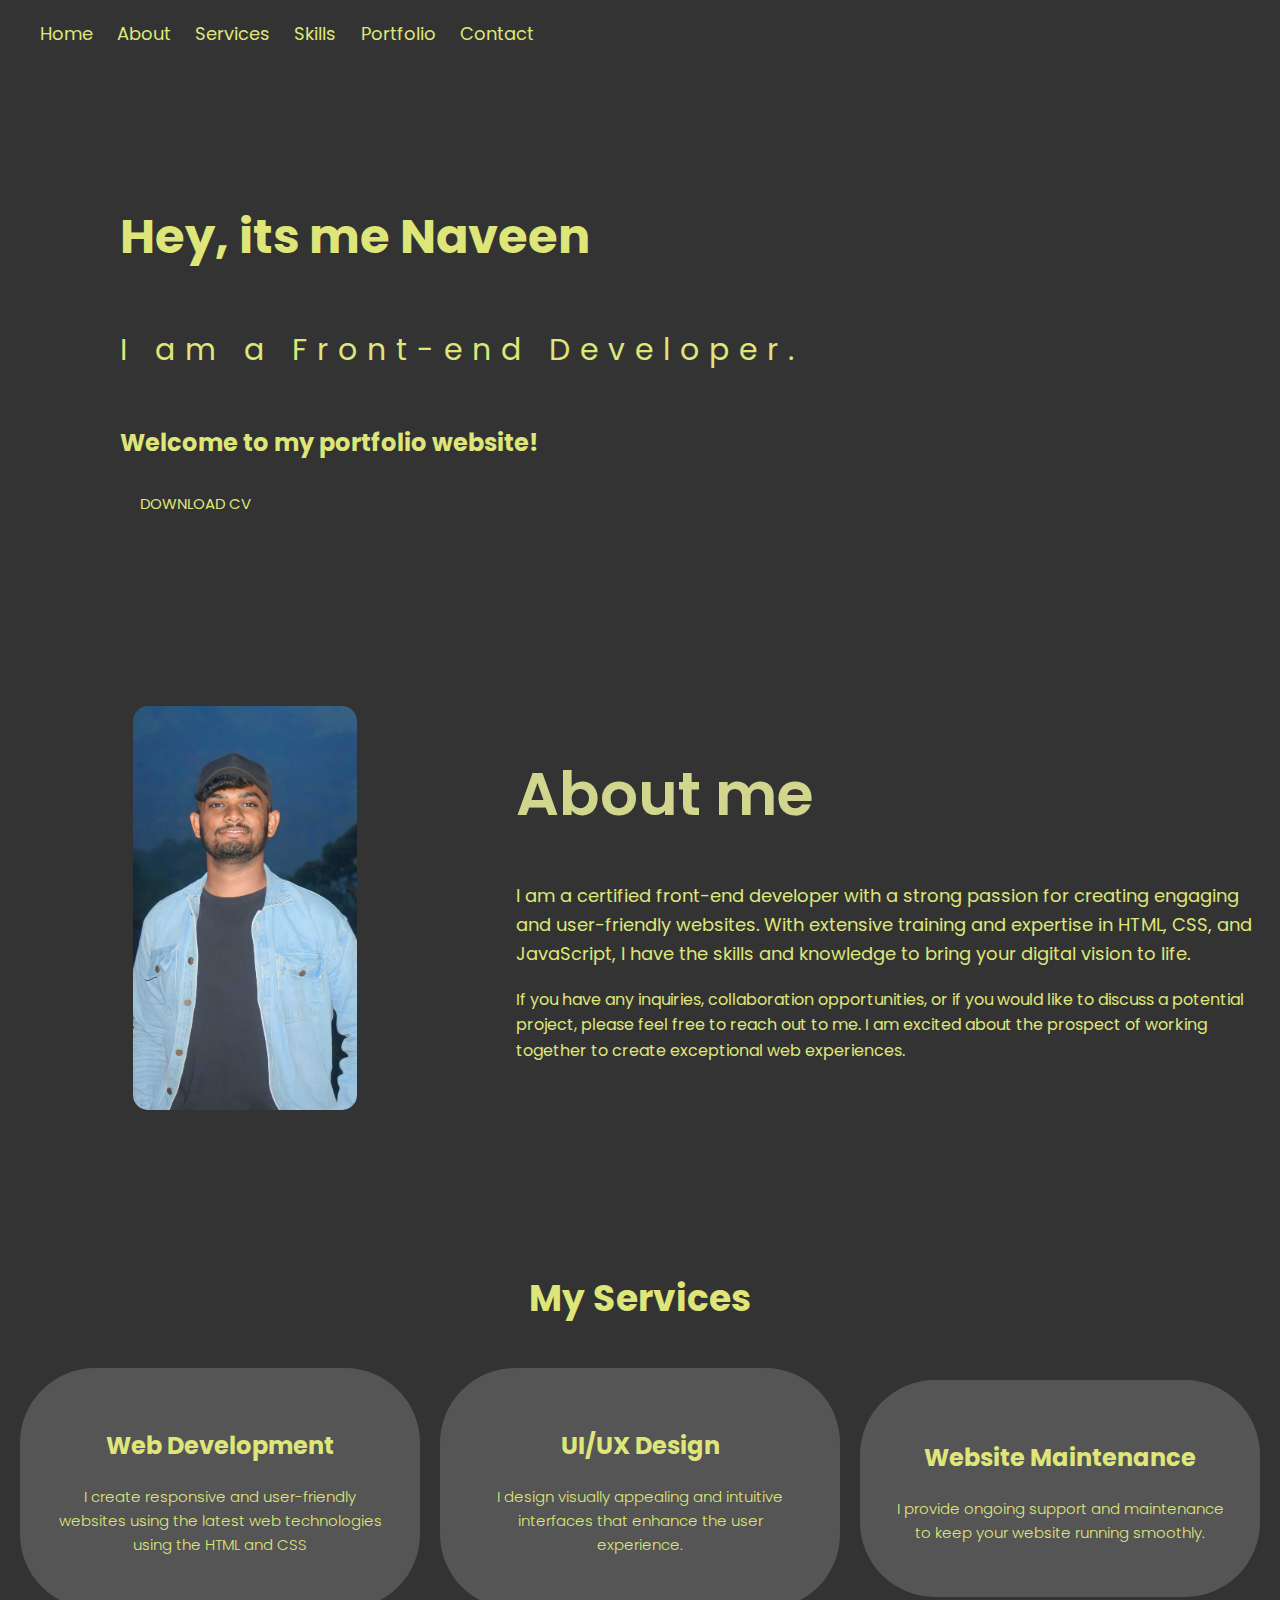
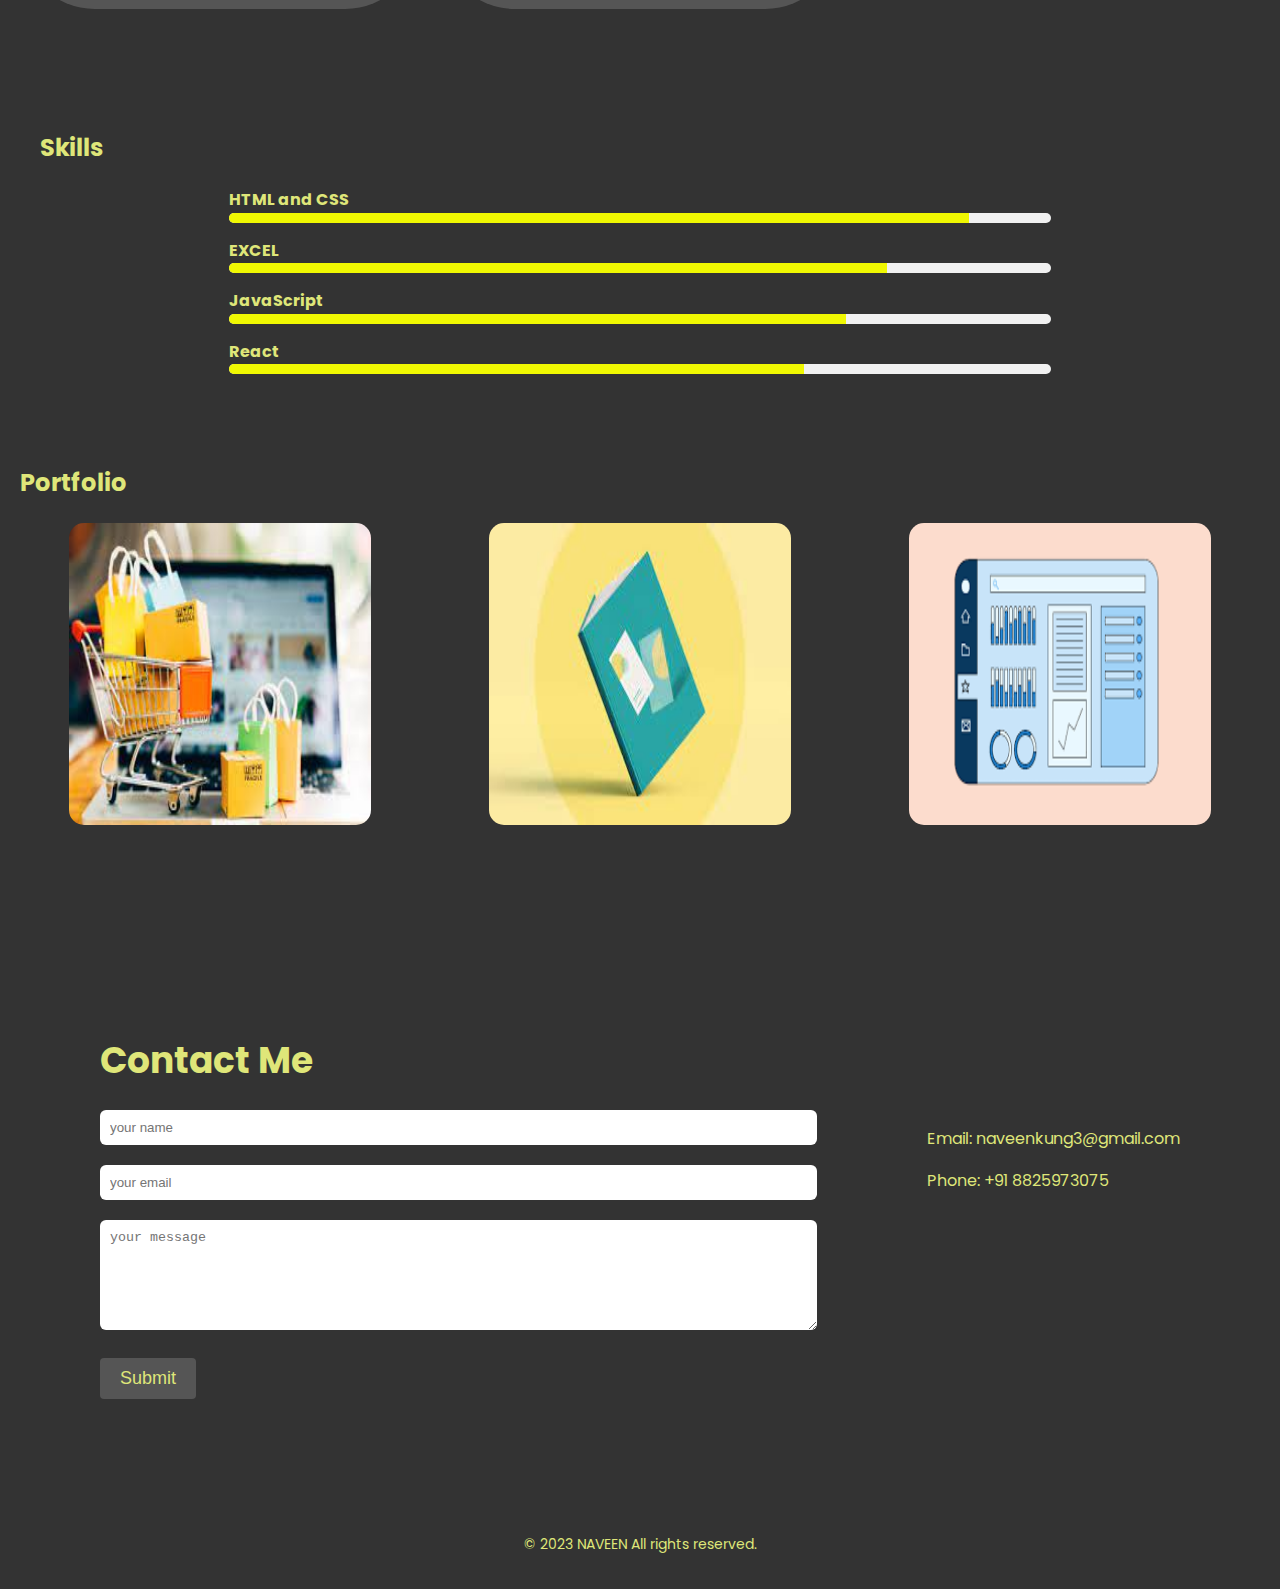
==== index.html @ 8a01bca8 "Rename portfolio1.html to index.html" ====
<!DOCTYPE html>
<html lang="en">
<head>
    <meta charset="UTF-8">
    <meta name="viewport" content="width=device-width, initial-scale=1.0">
    <title>Naveen Portfolio</title>
    <link rel="stylesheet" href="portfolio1.css">
    <link href="https://fonts.googleapis.com/css2?family=Poppins:wght@300;400;500;600;700&display=swap" rel="stylesheet">
</head>
<body>
    <header>
        <nav>
            <ul class="nav-links" id="sidemenu">
                <li><a href="#home">Home</a></li>
                <li><a href="#about">About</a></li>
                <li><a href="#services">Services</a></li>
                <li><a href="#skills">Skills</p></li>
                <li><a href="#portfolio">Portfolio</a></li>
                <li><a href="#contact">Contact</a></li>
                <i class="fa-sharp fa-solid fa-xmark" onclick="closemenu()"></i>
            </ul>
            <i class="fa-solid fa-bars" onclick="openmenu()"></i>
        </nav>

    <section id="home" class="hero">
      <div class="text_animation">
        <h1>Hey, its me Naveen</h1>
        <p>I am a Front-end Developer.</p>
        <h2>Welcome to my portfolio website!</h2>
        <a href="./images/naveencv.pdf" download class="cv-button">DOWNLOAD CV</a>
        </div>
    </section>
     

    <section id="about" class="about">
      <div class="row">
        <div class="about-col-1">
            <img src="./images/myprofile.jpg" >
        </div>
        <div class="about-col-2">
          <h1 class="sub-title">About me</h1>
          <p class="about-me-content">
            I am a certified front-end developer with a strong passion for creating engaging and user-friendly websites. With extensive training and expertise in HTML, CSS, and JavaScript, I have the skills and knowledge to bring your digital vision to life.
          </p>
          <p>If you have any inquiries, collaboration opportunities, or if you would like to discuss a potential project, please feel free to reach out to me. I am excited about the prospect of working together to create exceptional web experiences.</p>
          </div>
        </div> 
         </section>

    <section id="services">
      <div class="services-container">
          <h2>My Services</h2>
          <div class="services-grid">
              <div class="service">
                  <i class="fas fa-code"></i>
                  <h3>Web Development</h3>
                  <p>I create responsive and user-friendly websites using the latest web technologies using the HTML and CSS</p>
              </div>
              <div class="service">
                  <i class="fas fa-paint-brush"></i>
                  <h3>UI/UX Design</h3>
                  <p>I design visually appealing and intuitive interfaces that enhance the user experience.</p>
              </div>
              <div class="service">
                  <i class="fas fa-cogs"></i>
                  <h3>Website Maintenance</h3>
                  <p>I provide ongoing support and maintenance to keep your website running smoothly.</p>
              </div>
          </div>
      </div>
  </section>
  <div id="skills" class="skills-section">
    <h2>Skills</h2>
    <ul class="skills-list">
      <li>
        <span class="skill-name">HTML and CSS</span>
        <div class="skill-bar">
          <div class="skill-progress" style="width: 90%;"></div>
        </div>
      </li>
      <li>
        <span class="skill-name">EXCEL</span>
        <div class="skill-bar">
          <div class="skill-progress" style="width: 80%;"></div>
        </div>
      </li>
      <li>
        <span class="skill-name">JavaScript</span>
        <div class="skill-bar">
          <div class="skill-progress" style="width: 75%;"></div>
        </div>
      </li>
      <li>
        <span class="skill-name">React</span>
        <div class="skill-bar">
          <div class="skill-progress" style="width: 70%;"></div>
        </div>
      </li>
    </ul>
  </div>      

  <section id="portfolio">
      <div class="portfolio-container">
          <h2>Portfolio</h2>
          <div class="portfolio-grid">
              <div class="portfolio-item">
                  <img src="./images/project1.jpg" alt="Project 1">
                  <div class="portfolio-overlay">
                      <h3>ONLINE STORE</h3>
                      <p>I have created a user friendly sample online store using the HTML and CSS</p>
                      <a href=""><i class="fa-solid fa-arrow-up-right-from-square"></i></a>
                  </div>
              </div>
              <div class="portfolio-item">
                  <img src="./images/project2.jpeg"Project 2">
                  <div class="portfolio-overlay">
                      <h3>PERSONAL PORTFOLIO</h3>
                      <p>Creating a own portfolio website using the HTML, CSS and Javascript.</p>
                      <a href="#"><i class="fa-solid fa-arrow-up-right-from-square"></i></i></a>
                  </div>
              </div>
              <div class="portfolio-item">
                  <img src="./images/project3.png" alt="Project 3">
                  <div class="portfolio-overlay">
                      <h3>SOCILA MEDIA DASHBOARD</h3>
                      <p>This websitewill be totally using the react framework with latest UI designing</p>
                      <a href="#"><i class="fa-solid fa-arrow-up-right-from-square"></i></i></a>
                  </div>
              </div>
          </div>
      </div>
      </section>
    </header>

    <section id="contact" class="contact">
        <h2>Contact Me</h2>
        <div class="row">
          <div class="contact-left">
            <form>
              <input type="text" name="Name" placeholder="your name" required>
              <input type="email" name="email" placeholder="your email" required>
              <textarea name="message"  rows="6" placeholder="your message"></textarea>
              <button type="submit" class="btn btn2">Submit</button>
              
          </form>
          </div>
          <div class="contact-right">
                  <p>Email: naveenkung3@gmail.com</p>
                  <p>Phone: +91 8825973075</p>
          </div>
    </section>

    <footer>
        <p>&copy; 2023 NAVEEN All rights reserved.</p>
    </footer>

    <script>
       
 
 var tablinks = document.getElementsByClassName('tab-links');
      var tabcontents = document.getElementsByClassName('tab-contents');
  
  
  function opentab(tabname){
      for(tablink of tablinks){
          tablink.classList.remove('active-link');
      }
      for(tabcontent of tabcontents){
          tabcontent.classList.remove('active-tab');
      }
      event.currentTarget.classList.add('active-link');
      document.getElementById(tabname).classList.add('active-tab');
  }
  
      var sidemenu = document.getElementById('sidemenu');
  
      function openmenu(){
          sidemenu.style.right = "0";
      }
      function closemenu(){
          sidemenu.style.right = "-200px";
      }

      // Smooth scrolling for anchor links
      document.querySelectorAll('a[href^="#"]').forEach(anchor => {
      anchor.addEventListener('click', function (e) {
        e.preventDefault();

        document.querySelector(this.getAttribute('href')).scrollIntoView({
            behavior: 'smooth'
        });
      });
    });
     function scrollToSection(sectionId) {
     const section = document.getElementById(sectionId);
     if (section) {
     section.scrollIntoView({ behavior: 'smooth' });
    }
  }
  
      // Automatically scroll to a specific section when the page loads
      window.addEventListener('load', () => {
     // Replace 'section1' with the actual ID of the section you want to scroll to
     scrollToSection('section1');
  });
  
    </script>
</body>
</html>
---- portfolio1.css ----
@keyframes animateText {
  0% {
      font-size: 24px;
      color: #333;
  }
  50% {
      font-size: 32px;
      color: #555;
  }
  100% {
      font-size: 24px;
      color: #333;
  }
}

body {
  margin: 0;
  padding: 0;
  font-family: 'Poppins', sans-serif;
  background-color: #f1f1f1;
  line-height: 1.6;
}

header {
  background-color: #333;
  padding: 20px;
  color: #dfe679;
  .skill{
    background: #353b48;
    display: block;
    height: 20px;
    border: 1px solid rgbs(0,0,0,0.3);
    border-radius: 10px;
    overflow: hidden;
    /* box-shadow: 0 1px 3px rgba(0,0,0,0.12), 0 1px 2px rgba(0,0,0,0.24); */
    
}
.bar{
    background: #ababab;
    height: 20px;
    border: 1px solid;
    border-radius: 10px;
}
.bar{
    width: 85%;
}
.bar2{
    width: 75%;
}
.bar3{
    width: 60%;
}
.bar4{
    width: 50%;
}
.tab-contents ul li span{
    color: #b54769;
    font-size: 20px;
    font-style: italic;
}
.tab-contents{
    display: none;
}
.tab-contents.active-tab{
    display: block;
}
  
}
.nav-link {
  color: #333;
  font-size: 16px;
  transition: font-size 0.3s;
}

.nav-link:hover {
  font-size: 20px;
  background-color: #dfe679;
  color: #555;
}


.nav-links {
  list-style: none;
  padding: 0;
  margin: 0;
}

.nav-links li {
  display: inline-block;
  margin-left: 20px;
}

.nav-links a {
  color: #dfe679;
  text-decoration: none;
  font-size: 18px;
}

.hero {
  background-color: #333;
  padding: 100px;
  color: #dfe679;
  text-align: left;
  animation: textAnimation 1s ease-in-out forwards ;
}

.header-text h1{
  margin-top: 20px;
  font-size: 49px;
}
.header-text h2{
  margin-top: 18px;
  font-size: 40px;
  color: #dfe679;
}
.header-text span{
  color: #615e5f;
}


.hero h1 {
  font-size: 48px;
  margin-bottom: 20px;
  
}
.text_animation p{
  display: inline-block;
  font-size: 30px;
  letter-spacing: 10px;
  animation: textAnimation 1s ease-in-out forwards;
}
@keyframes textAnimation {
  0% {
    opacity: 0;
    transform: translateY(50px);
  }
  100% {
    opacity: 1;
    transform: translateY(0);
  }
  
}
#about{
  padding: 80px 0;
  color: #dfe679;
}
.row{
  display: flex;
  flex-wrap: wrap;
  justify-content: space-between;
}
.about-col-1{
  flex-basis: 30%;

}
.about-col-1 img{
  margin-left: 3cm;
  height: 100%;
  width: 60%;
  border-radius: 15px;
}
.about-col-2{
  flex-basis: 60%;

}
.about-me-content{
  font-size: 18px;
}
.sub-title{
  font-size: 60px;
  font-weight: 600;
  color: #f0f4a0d6;
}
/* Services section */
#services {
  padding: 50px 0;
  text-align: center;
  color: #dfe679;
  background-color: #333;
}

.services-container {
  margin-bottom: 50px;
}

.services-container h2 {
  font-size: 36px;
  margin-bottom: 20px;
  color: #dfe679;
}

.services-grid {
  display: grid;
  grid-template-columns: repeat(auto-fit, minmax(250px, 1fr));
  grid-gap: 20px;
  justify-items: center;
  align-items: center;
  margin-top: 40px;
}

.service {
  padding: 35px;
  font-size: 15px;
  font-weight: 300;
  background-color: #555;
  border-radius: 75px;
  transition: background-color 0.3s ease;
}

.service i {
  font-size: 36px;
  margin-bottom: 20px;
}

.service h3 {
  font-size: 24px;
  margin-bottom: 20px;
}

.service p {
  margin-bottom: 5%;
}

.service:hover {
  background-color: #d8f904;
  color: #353b48;
}

/* Portfolio section */
#portfolio {
  padding: 50px 0;
}

.portfolio-grid {
  display: grid;
  grid-template-columns: repeat(auto-fit, minmax(250px, 1fr));
  grid-gap: 20px;
  justify-items: center;
  align-items: center;
}

.portfolio-item {
  position: relative;
  overflow: hidden;
}

.portfolio-item img {
  width: 100%;
  height: auto;
  transition: transform 0.3s ease;
  height: 8cm;
  width: 8cm;
  border-radius: 15px;
}

.portfolio-item:hover img {
  transform: scale(1.1);
}

.portfolio-overlay {
  position: absolute;
  top: 0;
  left: 0;
  width: 100%;
  height: 100%;
  background-color: rgba(0, 0, 0, 0.7);
  color: #dfe679;
  display: flex;
  flex-direction: column;
  justify-content: center;
  align-items: center;
  opacity: 0;
  transition: opacity 0.3s ease;
}

.portfolio-overlay h3 {
  font-size: 24px;
  padding: 15px;
}

.portfolio-overlay p {
  font-size: 14px;
  padding: 15px;
}

.portfolio-item:hover .portfolio-overlay {
  opacity: 1;
}
.contact {
  background-color: #333;
  padding: 100px;
  color: #dfe679;
  text-align: left;
}
.skills-section {
  margin: 20px;
  margin-left: 20px;
  margin-right: 20px;
}

.skills-list {
  list-style-type: none;
  padding: 0;
}

.skills-list li {
  margin-bottom: 15px;
  margin-left: 5cm;
  margin-right: 5cm;
}

.skill-name {
  font-weight: bold;
  display: block;
}

.skill-bar {
  background-color: #f1f1f1;
  height: 10px;
  border-radius: 5px;
  overflow: hidden;

}

.skill-progress {
  height: 100%;
  background-color: #f0f802;
  width: 0;
  transition: width 0.5s ease-in-out;
}

/* Animation on scroll */
@keyframes slide-in {
  from {
    transform: translateX(-100px);
    opacity: 0;
  }
  to {
    transform: translateX(0);
    opacity: 1;
  }
}

.contact h2 {
  font-size: 36px;
  margin-bottom: 20px;
}

.contact input,
.contact textarea {
  width: 100%;
  padding: 10px;
  margin-bottom: 20px;
  border-radius: 6px;
  border: none;
}

.contact button {
  padding: 10px 20px;
  background-color: #555;
  color: #dfe679;
  border: none;
  cursor: pointer;
  border-radius: 4px;
  font-size: 18px;
}

.cv-download {
  text-align: crr;
  margin-top: 50px;
  animation: slideIn 1s ease;
}

.cv-download h2 {
  font-size: 24px;
  font-weight: bold;
}

.cv-download p {
  font-size: 18px;
  margin-bottom: 20px;
  text-align: right;
}

.cv-button {
  text-align: right;
  box-sizing: border-box;
  display: inline-block;
  padding: 10px 20px;
  background-color: #333;
  color: #dfe679;
  text-decoration: none;
  border: none;
  border-radius: 60px;
  cursor: pointer;
  font-size: 15px;
  transition: background-color 0.3s;
}
.cv-button:hover {
  background-color: #dfe679;
  color: #555;
}

.cv-download .cv-button:hover {
  background-color: #dfe679;
}

@keyframes slideIn {
  0% {
    opacity: 0;
    transform: translateY(50px);
  }
  100% {
    opacity: 1;
    transform: translateY(0);
  }
}

footer {
  background-color: #333;
  padding: 20px;
  color: #dfe679;
  text-align: center;
  font-size: 14px;
}

/* ------responsive---- */
@media only screen and (max-width:600px){
  .header-text{
      margin-top: 150%;
      font-size: 20px;
      margin-left: -4%;
  }
  .header-text h1{
      font-size: 30px;
  }
  .text_animation{
      font-size: 20px;
      letter-spacing: 0;
      width: 78%;
  }
  .logo
  {
      width: 50px;
      margin-left: -30PX; 
  }
  nav .fa-solid{
      display: block;
      font-size: 25px;
  }
  nav ul{
      position: fixed;
      background: #353b48;
      width: 200px;
      height: 100vh;
      top: 0;
      right: -200px;
      padding-top: 50px;
      transition: right 0.5s;

  }
  nav ul li{
      display: block;
      margin: 25px;
  }
  nav ul .fa-solid{
      position: absolute;
      top: 25px;
      left: 25px;
      cursor: pointer;
  }
  .sub-title{
      font-size: 40px;
  }
  .about-col-1, .about-col-2{
      flex-basis: 100%;
  }
  .about-col-1{
      margin-top: 50px;
      margin-bottom: 0px;
  }
  .about-col-2{
      font-size: 14px;
  }
  .tab-links{
      font-size: 16px;
      margin-right: 20px;
  }
  .contact-left, .contact-right{
      flex-basis: 100%;
  }
  .contact-left h1{
      font-size: 30px;
  }
  .copyright{
      font-size: 14px;
  }
}
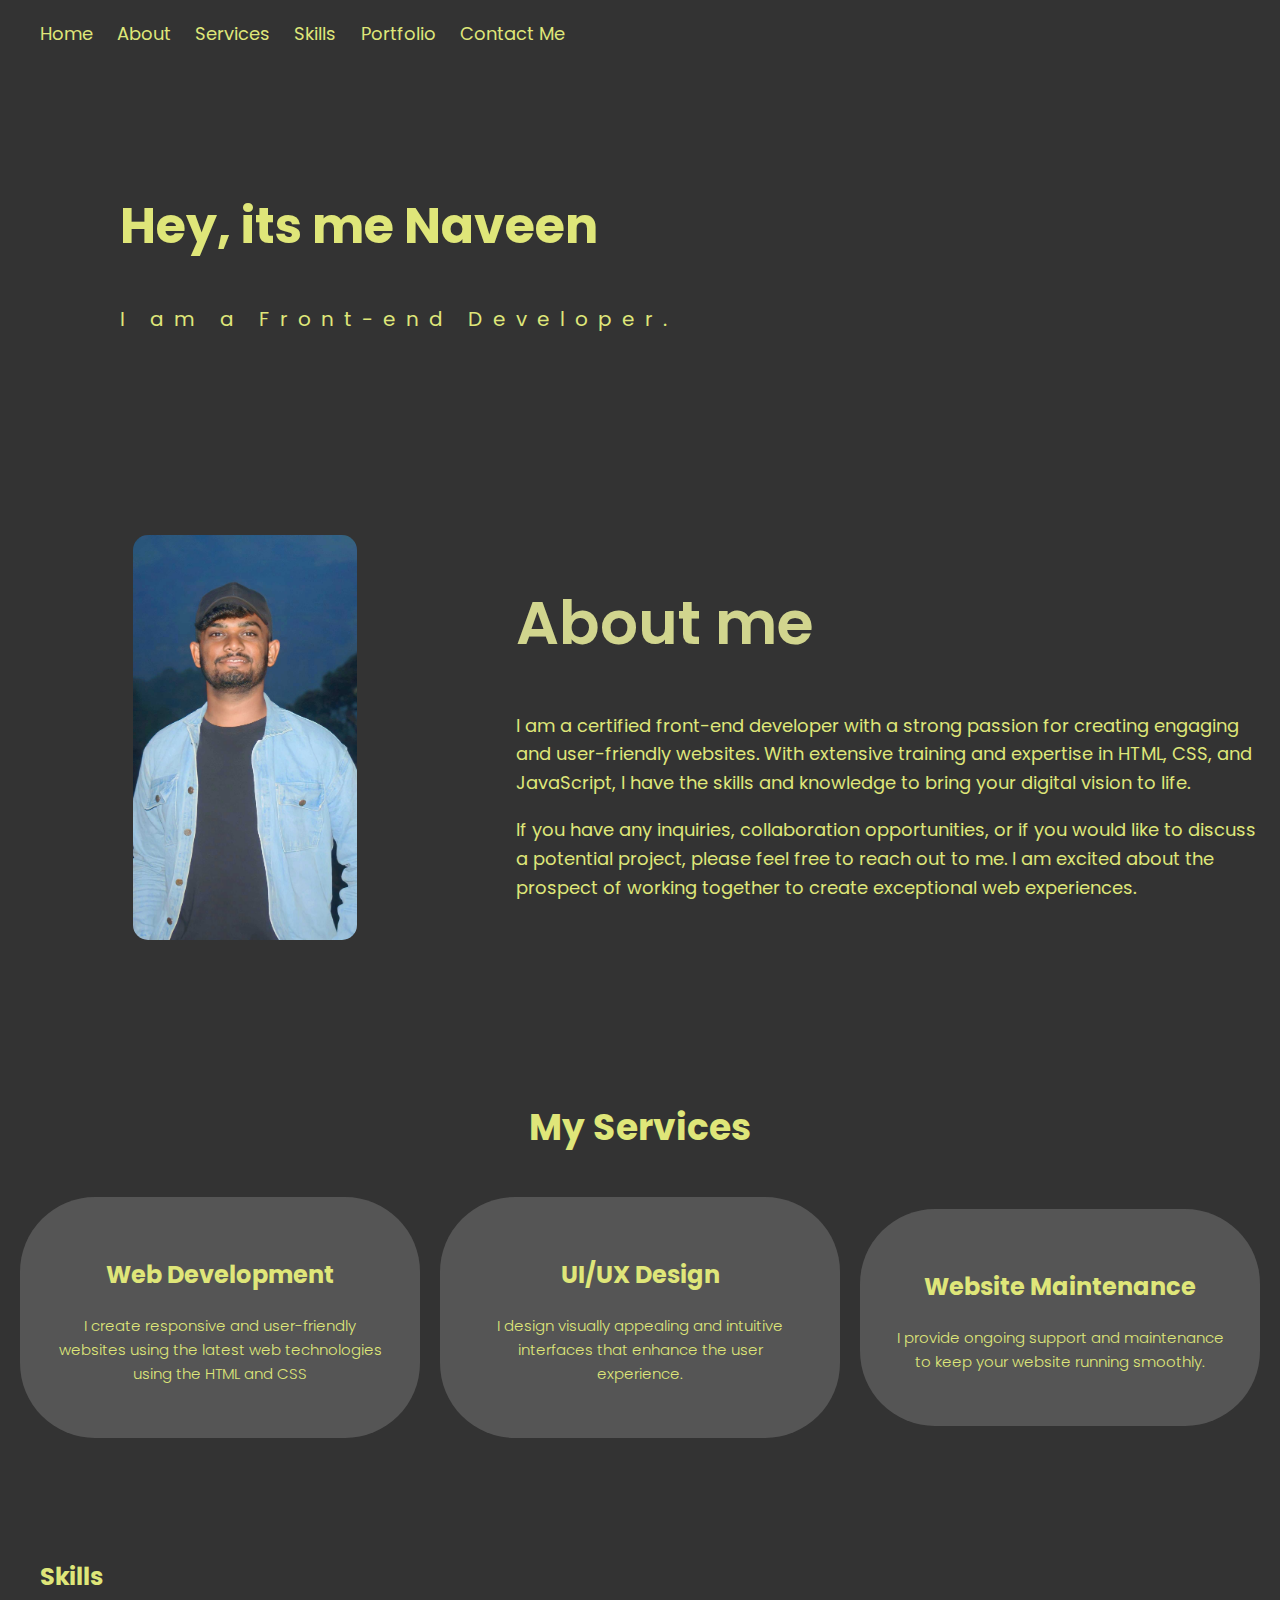
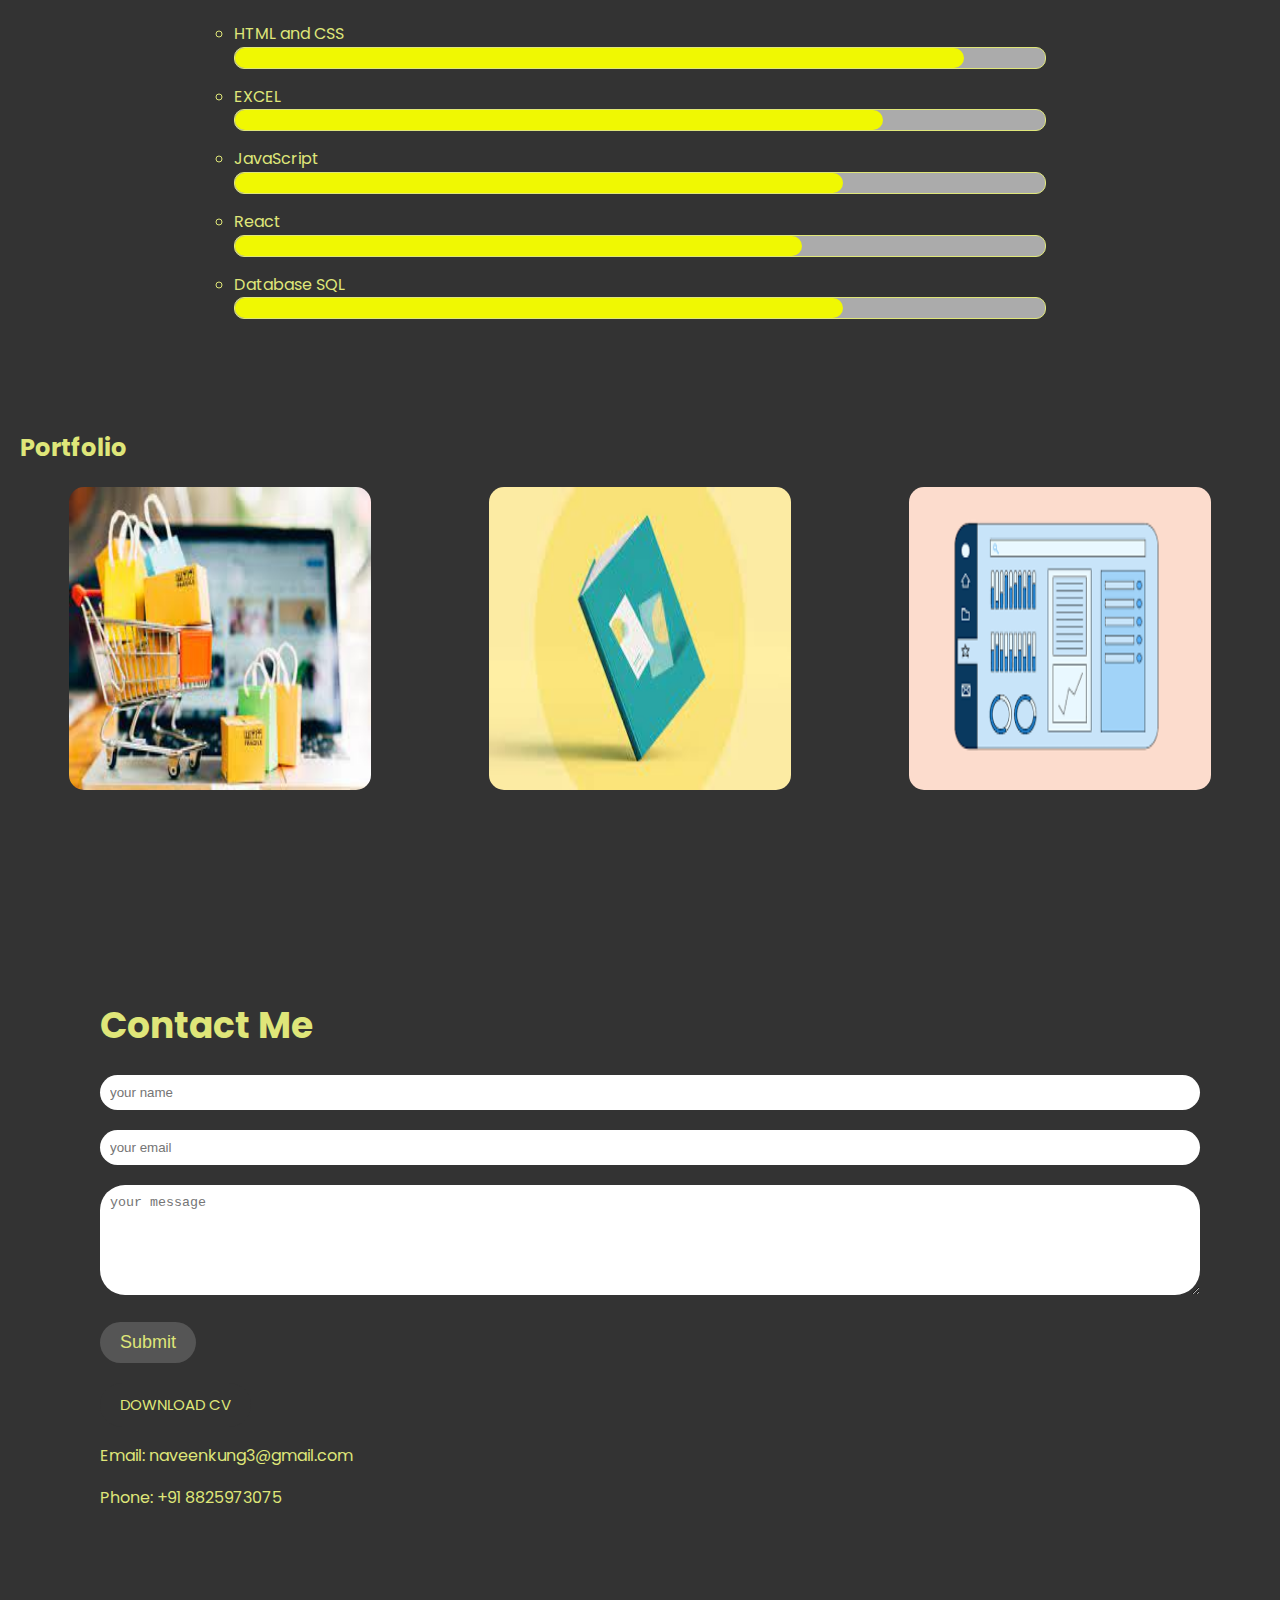
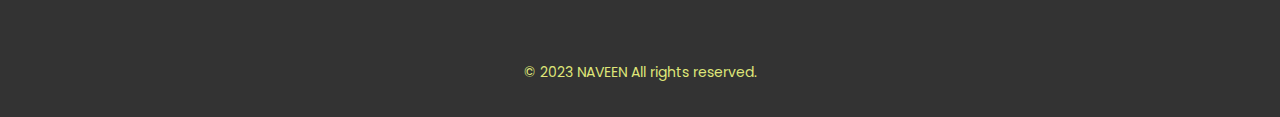
==== commit b3743c22: "Update index.html" ====
--- a/index.html
+++ b/index.html
@@ -16,7 +16,7 @@
                 <li><a href="#services">Services</a></li>
                 <li><a href="#skills">Skills</p></li>
                 <li><a href="#portfolio">Portfolio</a></li>
-                <li><a href="#contact">Contact</a></li>
+                <li><a href="#contact">Contact Me</a></li>
                 <i class="fa-sharp fa-solid fa-xmark" onclick="closemenu()"></i>
             </ul>
             <i class="fa-solid fa-bars" onclick="openmenu()"></i>
@@ -26,8 +26,6 @@
       <div class="text_animation">
         <h1>Hey, its me Naveen</h1>
         <p>I am a Front-end Developer.</p>
-        <h2>Welcome to my portfolio website!</h2>
-        <a href="./images/naveencv.pdf" download class="cv-button">DOWNLOAD CV</a>
         </div>
     </section>
      
@@ -42,7 +40,7 @@
           <p class="about-me-content">
             I am a certified front-end developer with a strong passion for creating engaging and user-friendly websites. With extensive training and expertise in HTML, CSS, and JavaScript, I have the skills and knowledge to bring your digital vision to life.
           </p>
-          <p>If you have any inquiries, collaboration opportunities, or if you would like to discuss a potential project, please feel free to reach out to me. I am excited about the prospect of working together to create exceptional web experiences.</p>
+          <p class="about-me-content">If you have any inquiries, collaboration opportunities, or if you would like to discuss a potential project, please feel free to reach out to me. I am excited about the prospect of working together to create exceptional web experiences.</p>
           </div>
         </div> 
          </section>
@@ -94,6 +92,12 @@
         <span class="skill-name">React</span>
         <div class="skill-bar">
           <div class="skill-progress" style="width: 70%;"></div>
+        </div>
+      </li>
+      <li>
+        <span class="skill-name">Database SQL</span>
+        <div class="skill-bar">
+          <div class="skill-progress" style="width: 75%;"></div>
         </div>
       </li>
     </ul>
@@ -108,7 +112,7 @@
                   <div class="portfolio-overlay">
                       <h3>ONLINE STORE</h3>
                       <p>I have created a user friendly sample online store using the HTML and CSS</p>
-                      <a href=""><i class="fa-solid fa-arrow-up-right-from-square"></i></a>
+                      <a href="#"><i class="fa-solid fa-arrow-up-right-from-square"></i></a>
                   </div>
               </div>
               <div class="portfolio-item">
@@ -145,6 +149,7 @@
           </form>
           </div>
           <div class="contact-right">
+            <a href="./images/naveencv.pdf" download class="cv-button">DOWNLOAD CV</a>
                   <p>Email: naveenkung3@gmail.com</p>
                   <p>Phone: +91 8825973075</p>
           </div>
@@ -156,10 +161,6 @@
 
     <script>
        
- 
- var tablinks = document.getElementsByClassName('tab-links');
-      var tabcontents = document.getElementsByClassName('tab-contents');
-  
   
   function opentab(tabname){
       for(tablink of tablinks){
--- a/portfolio1.css
+++ b/portfolio1.css
@@ -34,39 +34,13 @@
     overflow: hidden;
     /* box-shadow: 0 1px 3px rgba(0,0,0,0.12), 0 1px 2px rgba(0,0,0,0.24); */
     
-}
-.bar{
-    background: #ababab;
-    height: 20px;
-    border: 1px solid;
-    border-radius: 10px;
-}
-.bar{
-    width: 85%;
-}
-.bar2{
-    width: 75%;
-}
-.bar3{
-    width: 60%;
-}
-.bar4{
-    width: 50%;
-}
-.tab-contents ul li span{
-    color: #b54769;
-    font-size: 20px;
-    font-style: italic;
-}
-.tab-contents{
-    display: none;
-}
-.tab-contents.active-tab{
-    display: block;
-}
+  }
   
 }
-.nav-link {
+
+/* NAV bar section*/
+
+.nav-links {
   color: #333;
   font-size: 16px;
   transition: font-size 0.3s;
@@ -78,7 +52,6 @@
   color: #555;
 }
 
-
 .nav-links {
   list-style: none;
   padding: 0;
@@ -104,31 +77,31 @@
   animation: textAnimation 1s ease-in-out forwards ;
 }
 
-.header-text h1{
+.hero h1 {
+  font-size: 48px;
+  color: #dfe679;
+  margin-bottom: 20px;
+  
+}
+
+.hero h1{
   margin-top: 20px;
+  color: #dfe679;
   font-size: 49px;
 }
-.header-text h2{
+.hero p{
   margin-top: 18px;
   font-size: 40px;
   color: #dfe679;
 }
-.header-text span{
-  color: #615e5f;
-}
-
-
-.hero h1 {
-  font-size: 48px;
-  margin-bottom: 20px;
-  
-}
+
 .text_animation p{
   display: inline-block;
-  font-size: 30px;
+  font-size: 20px;
   letter-spacing: 10px;
   animation: textAnimation 1s ease-in-out forwards;
 }
+
 @keyframes textAnimation {
   0% {
     opacity: 0;
@@ -140,15 +113,33 @@
   }
   
 }
+@keyframes fadeIn {
+  0% {
+    opacity: 0;
+  }
+  100% {
+    opacity: 1;
+  }
+}
+
+.hero-content {
+  animation: fadeIn 1s ease-in-out;
+}
+
+
+/*  About me */
+
 #about{
   padding: 80px 0;
   color: #dfe679;
 }
+
 .row{
   display: flex;
   flex-wrap: wrap;
   justify-content: space-between;
 }
+
 .about-col-1{
   flex-basis: 30%;
 
@@ -166,11 +157,14 @@
 .about-me-content{
   font-size: 18px;
 }
+
 .sub-title{
   font-size: 60px;
   font-weight: 600;
   color: #f0f4a0d6;
 }
+
+
 /* Services section */
 #services {
   padding: 50px 0;
@@ -226,6 +220,44 @@
   color: #353b48;
 }
 
+/* Skills sesction*/
+
+.skills-section {
+  margin: 20px;
+  margin-left: 20px;
+  margin-right: 20px;
+}
+
+.skills-list {
+  list-style-type: circle;
+  padding: 5px;
+}
+
+.skills-list li {
+  margin-bottom: 15px;
+  margin-left: 5cm;
+  margin-right: 5cm;
+}
+
+.skill-name {
+  font-weight: normal;
+  display: block;
+}
+
+.skill-progress {
+  height: 100%;
+  background-color: #f0f802;
+  border-radius: 15px;
+  width: 0;
+  transition: width 0.5s ease-in-out;
+}
+.skill-bar{
+  background: #ababab;
+  height: 20px;
+  border: 1px solid;
+  border-radius: 10px;
+}
+
 /* Portfolio section */
 #portfolio {
   padding: 50px 0;
@@ -286,48 +318,17 @@
 .portfolio-item:hover .portfolio-overlay {
   opacity: 1;
 }
+
+
+/* Contact mee*/
+
 .contact {
   background-color: #333;
   padding: 100px;
   color: #dfe679;
   text-align: left;
 }
-.skills-section {
-  margin: 20px;
-  margin-left: 20px;
-  margin-right: 20px;
-}
-
-.skills-list {
-  list-style-type: none;
-  padding: 0;
-}
-
-.skills-list li {
-  margin-bottom: 15px;
-  margin-left: 5cm;
-  margin-right: 5cm;
-}
-
-.skill-name {
-  font-weight: bold;
-  display: block;
-}
-
-.skill-bar {
-  background-color: #f1f1f1;
-  height: 10px;
-  border-radius: 5px;
-  overflow: hidden;
-
-}
-
-.skill-progress {
-  height: 100%;
-  background-color: #f0f802;
-  width: 0;
-  transition: width 0.5s ease-in-out;
-}
+
 
 /* Animation on scroll */
 @keyframes slide-in {
@@ -345,13 +346,16 @@
   font-size: 36px;
   margin-bottom: 20px;
 }
+.contact-row{
+  flex-basis: 70%;
+}
 
 .contact input,
 .contact textarea {
   width: 100%;
   padding: 10px;
   margin-bottom: 20px;
-  border-radius: 6px;
+  border-radius: 25px;
   border: none;
 }
 
@@ -361,10 +365,14 @@
   color: #dfe679;
   border: none;
   cursor: pointer;
-  border-radius: 4px;
+  border-radius: 60px;
   font-size: 18px;
 }
 
+.contact button:hover {
+  background-color: #dfe679;
+  color: #555;
+}
 .cv-download {
   text-align: crr;
   margin-top: 50px;
@@ -384,6 +392,7 @@
 
 .cv-button {
   text-align: right;
+  margin-top: 20px;
   box-sizing: border-box;
   display: inline-block;
   padding: 10px 20px;
@@ -405,6 +414,7 @@
   background-color: #dfe679;
 }
 
+
 @keyframes slideIn {
   0% {
     opacity: 0;
@@ -415,6 +425,7 @@
     transform: translateY(0);
   }
 }
+/* Footer Section */
 
 footer {
   background-color: #333;
@@ -424,32 +435,59 @@
   font-size: 14px;
 }
 
-/* ------responsive---- */
-@media only screen and (max-width:600px){
-  .header-text{
+
+/* -----------------------------------responsive----------------------------------- */
+@media only screen and (max-width:768px){
+
+  .header {
       margin-top: 150%;
       font-size: 20px;
       margin-left: -4%;
-  }
-  .header-text h1{
-      font-size: 30px;
-  }
-  .text_animation{
-      font-size: 20px;
-      letter-spacing: 0;
-      width: 78%;
-  }
+  } 
+
   .logo
   {
       width: 50px;
       margin-left: -30PX; 
   }
-  nav .fa-solid{
+
+   /*----------------HOME SECTION--------------*/
+
+   .hero{
+    margin-top: 150%;
+    font-size: 20px;
+    margin-left: -4%;
+   }
+
+   .hero h1{
+    font-size: 30px;
+   }
+
+   .text_animation{
+    font-size: 20px;
+    letter-spacing: 0;
+    width: 78%;
+   }
+   
+   /*   -----------NAV bar----------*/
+   
+   .nav-links .fa-solid{
+   position: fixed;
+    right: 0px;
+    height: 92vh;
+    top: 8vh;
+    background-color: #333;
+    display: flex;
+    flex-direction: column;
+    align-items: center;
+    width: 50%;
+    transform: translateX(100%);
+    transition: transform 0.5s ease-in;
       display: block;
-      font-size: 25px;
-  }
-  nav ul{
-      position: fixed;
+      font-size: 25px; 
+  }
+  .nav-links ul{
+      position: absol;
       background: #353b48;
       width: 200px;
       height: 100vh;
@@ -459,19 +497,17 @@
       transition: right 0.5s;
 
   }
-  nav ul li{
+  .nav-links ul li{
       display: block;
       margin: 25px;
   }
-  nav ul .fa-solid{
+  .nav-links ul .fa-solid{
       position: absolute;
       top: 25px;
       left: 25px;
       cursor: pointer;
   }
-  .sub-title{
-      font-size: 40px;
-  }
+
   .about-col-1, .about-col-2{
       flex-basis: 100%;
   }
@@ -482,6 +518,20 @@
   .about-col-2{
       font-size: 14px;
   }
+  /* Mobile styles */
+  .skills-section {
+    text-align: center;
+  }
+  
+  .skills-list li {
+    display: block;
+    margin: 0 auto 10px;
+  }
+  }
+  .copyright{
+      font-size: 14px;
+  }
+  
   .tab-links{
       font-size: 16px;
       margin-right: 20px;
@@ -495,4 +545,3 @@
   .copyright{
       font-size: 14px;
   }
-}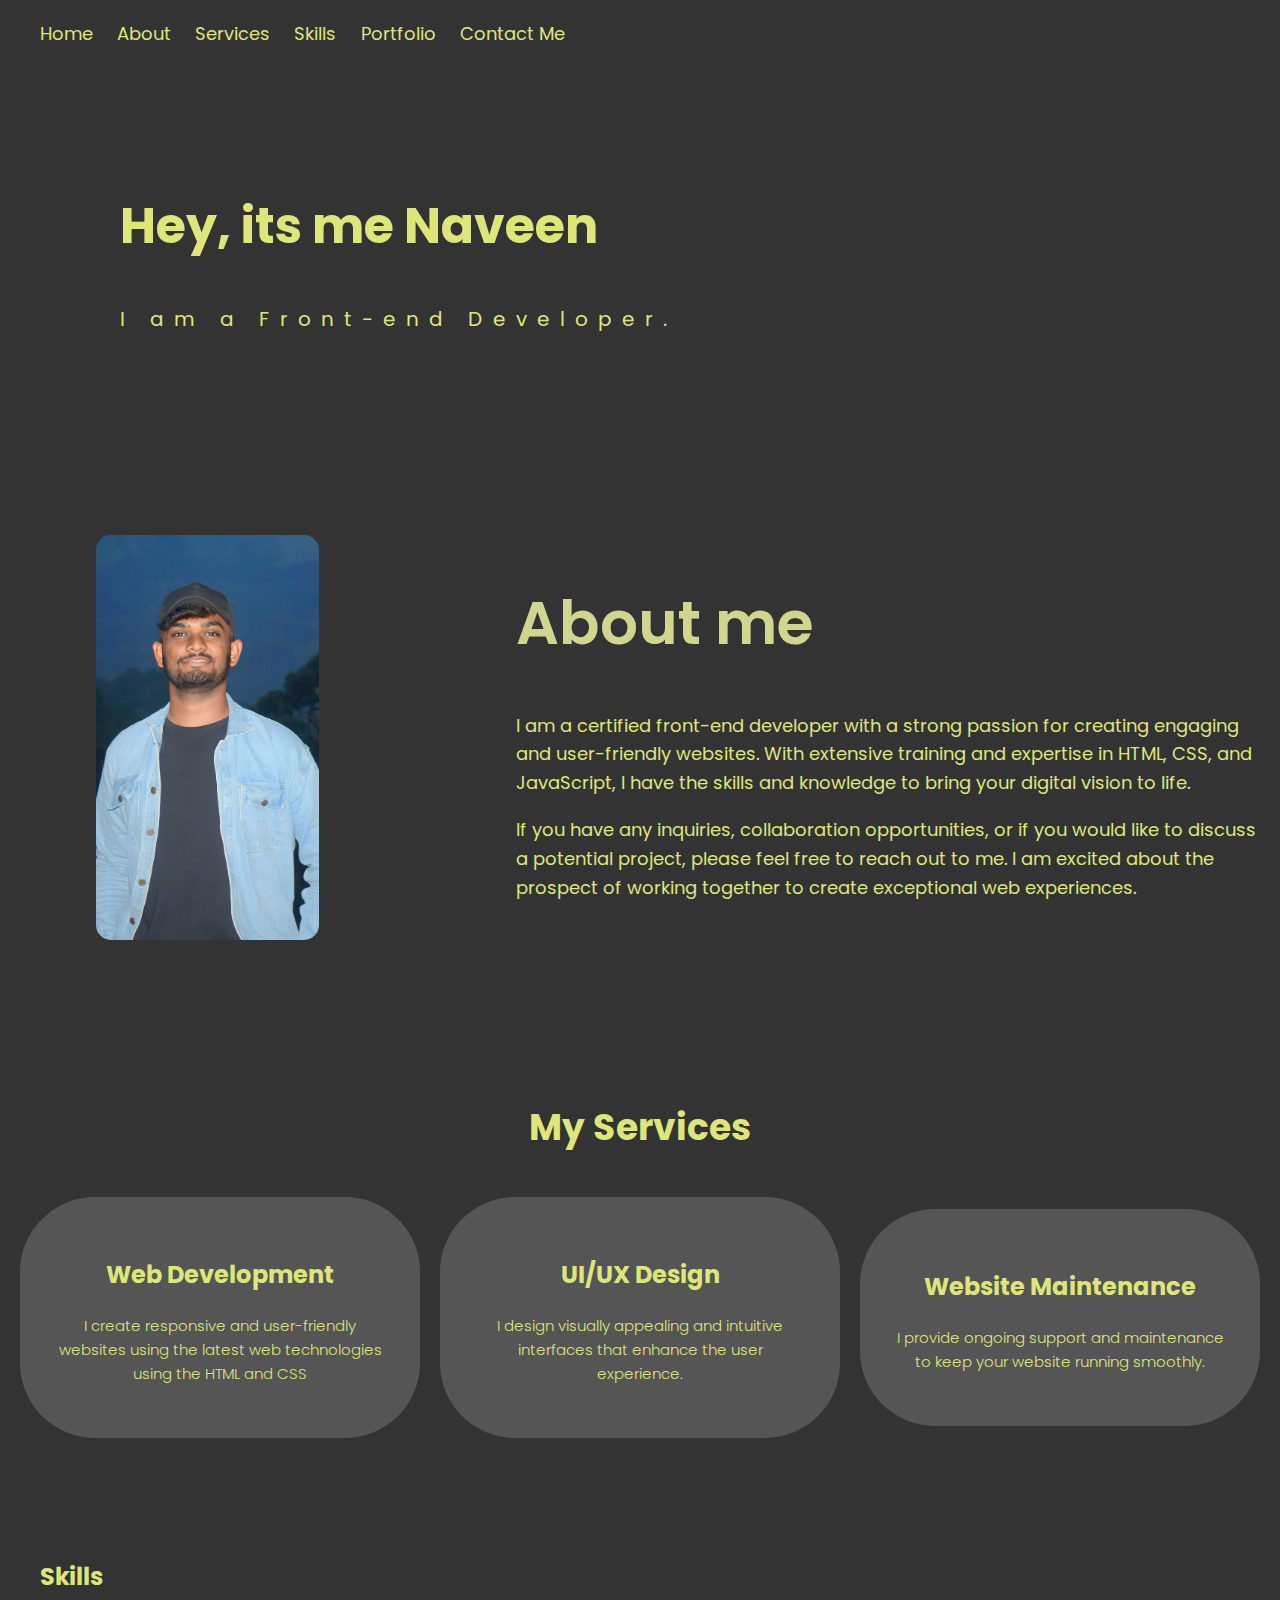
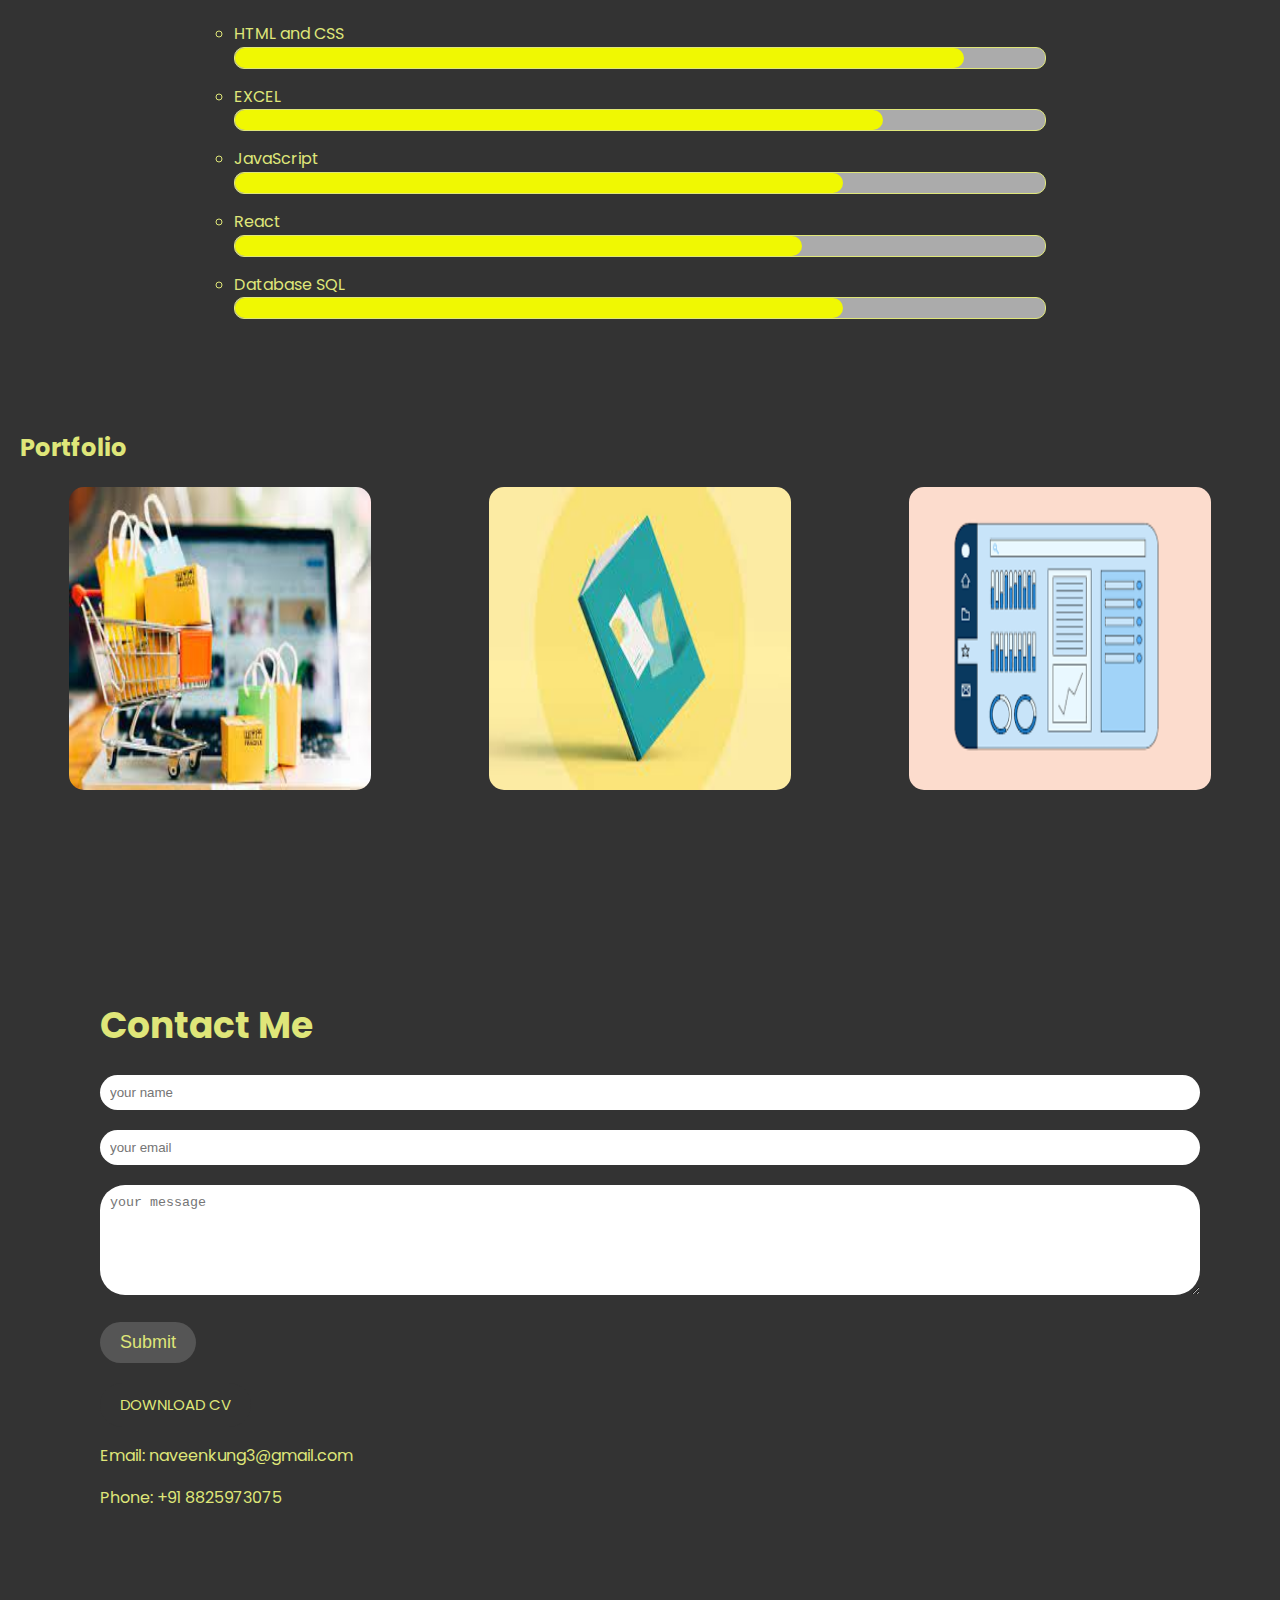
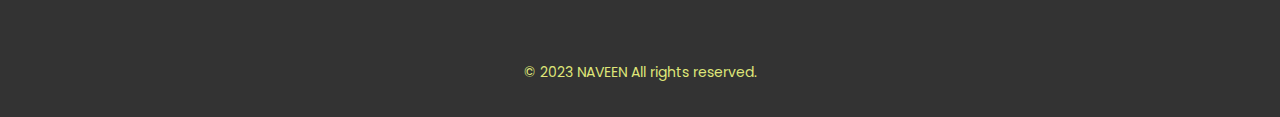
==== commit 85ff2029: "Update index.html" ====
--- a/index.html
+++ b/index.html
@@ -119,7 +119,7 @@
                   <img src="./images/project2.jpeg"Project 2">
                   <div class="portfolio-overlay">
                       <h3>PERSONAL PORTFOLIO</h3>
-                      <p>Creating a own portfolio website using the HTML, CSS and Javascript.</p>
+                      <p>Creating an own portfolio website using HTML, CSS, and Javascript.</p>
                       <a href="#"><i class="fa-solid fa-arrow-up-right-from-square"></i></i></a>
                   </div>
               </div>
@@ -127,7 +127,7 @@
                   <img src="./images/project3.png" alt="Project 3">
                   <div class="portfolio-overlay">
                       <h3>SOCILA MEDIA DASHBOARD</h3>
-                      <p>This websitewill be totally using the react framework with latest UI designing</p>
+                      <p>This website will be totally using the react framework with the latest UI designing</p>
                       <a href="#"><i class="fa-solid fa-arrow-up-right-from-square"></i></i></a>
                   </div>
               </div>
@@ -149,7 +149,7 @@
           </form>
           </div>
           <div class="contact-right">
-            <a href="./images/naveencv.pdf" download class="cv-button">DOWNLOAD CV</a>
+            <a href="./images/naveencv3.pdf" download class="cv-button">DOWNLOAD CV</a>
                   <p>Email: naveenkung3@gmail.com</p>
                   <p>Phone: +91 8825973075</p>
           </div>
--- a/portfolio1.css
+++ b/portfolio1.css
@@ -145,7 +145,7 @@
 
 }
 .about-col-1 img{
-  margin-left: 3cm;
+  margin-left: 2cm;
   height: 100%;
   width: 60%;
   border-radius: 15px;
@@ -454,9 +454,8 @@
    /*----------------HOME SECTION--------------*/
 
    .hero{
-    margin-top: 150%;
     font-size: 20px;
-    margin-left: -4%;
+    margin-left: 14%;
    }
 
    .hero h1{
